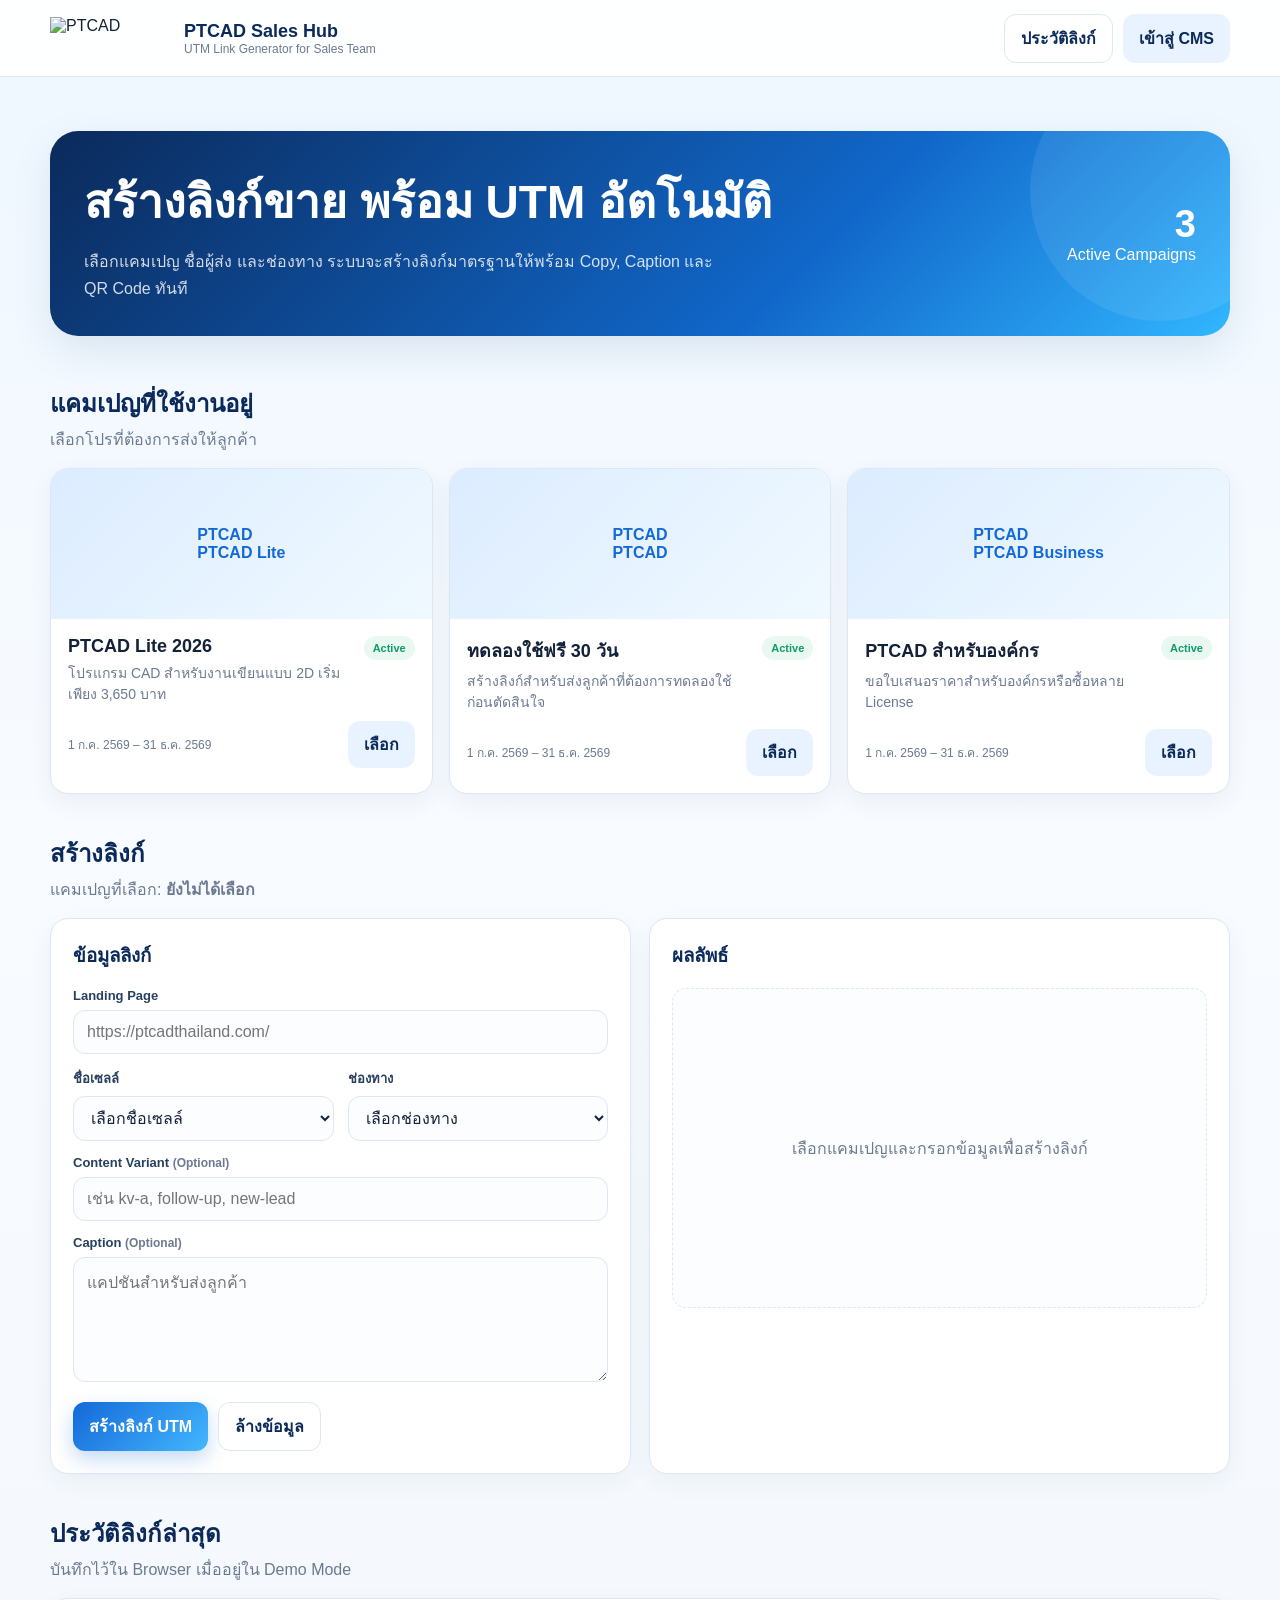
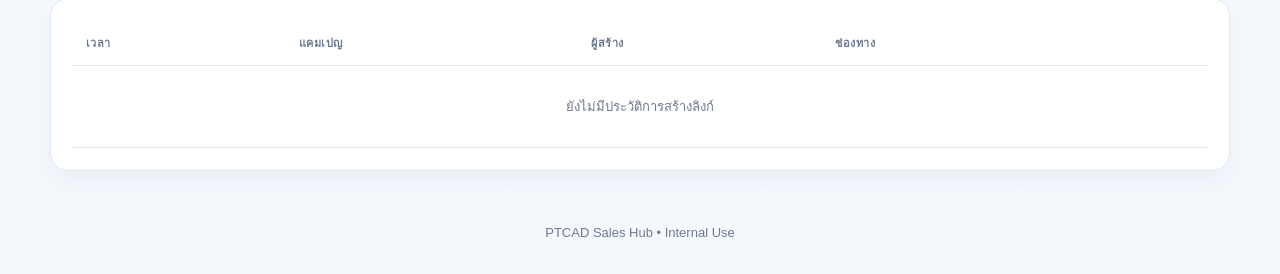
==== index.html @ efa83056 "Add files via upload" ====
<!doctype html><html lang="th"><head><meta charset="utf-8"><meta name="viewport" content="width=device-width,initial-scale=1"><title>PTCAD Sales Hub</title><link rel="stylesheet" href="css/style.css"></head><body>
<header class="topbar"><div class="container nav"><div class="brand"><img class="ptcad-logo" alt="PTCAD"><div><div class="brand-title">PTCAD Sales Hub</div><div class="brand-sub">UTM Link Generator for Sales Team</div></div></div><div class="nav-actions"><a class="btn btn-ghost" href="#history">ประวัติลิงก์</a><a class="btn btn-secondary" href="login.html">เข้าสู่ CMS</a></div></div></header>
<main><section class="hero"><div class="container"><div class="hero-card"><div><h1>สร้างลิงก์ขาย พร้อม UTM อัตโนมัติ</h1><p>เลือกแคมเปญ ชื่อผู้ส่ง และช่องทาง ระบบจะสร้างลิงก์มาตรฐานให้พร้อม Copy, Caption และ QR Code ทันที</p></div><div class="hero-stat"><strong id="campaignCount">0</strong><span>Active Campaigns</span></div></div></div></section>
<section class="section"><div class="container"><div class="section-head"><div><h2>แคมเปญที่ใช้งานอยู่</h2><p>เลือกโปรที่ต้องการส่งให้ลูกค้า</p></div></div><div id="campaignGrid" class="campaign-grid"></div></div></section>
<section id="generator" class="section"><div class="container"><div class="section-head"><div><h2>สร้างลิงก์</h2><p>แคมเปญที่เลือก: <strong id="selectedCampaign">ยังไม่ได้เลือก</strong></p></div></div><div class="workspace"><div class="panel"><h3>ข้อมูลลิงก์</h3><div class="form-grid"><div class="field full"><label>Landing Page</label><input id="landingPage" placeholder="https://ptcadthailand.com/"></div><div class="field"><label>ชื่อเซลล์</label><select id="salesperson"></select></div><div class="field"><label>ช่องทาง</label><select id="channel"></select></div><div class="field full"><label>Content Variant <span class="helper">(Optional)</span></label><input id="contentVariant" placeholder="เช่น kv-a, follow-up, new-lead"></div><div class="field full"><label>Caption <span class="helper">(Optional)</span></label><textarea id="caption" placeholder="แคปชันสำหรับส่งลูกค้า"></textarea></div></div><div class="form-actions"><button id="generateBtn" class="btn btn-primary">สร้างลิงก์ UTM</button><button class="btn btn-ghost" onclick="location.reload()">ล้างข้อมูล</button></div></div>
<div class="panel"><h3>ผลลัพธ์</h3><div id="resultEmpty" class="result-empty">เลือกแคมเปญและกรอกข้อมูลเพื่อสร้างลิงก์</div><div id="resultBox" class="result-box"><div id="resultUrl" class="result-url"></div><div class="result-meta"><div class="meta-card"><span>Campaign</span><strong id="metaCampaign"></strong></div><div class="meta-card"><span>Salesperson</span><strong id="metaSales"></strong></div><div class="meta-card"><span>Channel</span><strong id="metaChannel"></strong></div><div class="meta-card"><span>Created</span><strong id="metaTime"></strong></div></div><div class="form-actions"><button id="copyLinkBtn" class="btn btn-primary">Copy Link</button><button id="copyCaptionBtn" class="btn btn-secondary">Copy Caption</button><button id="copyAllBtn" class="btn btn-secondary">Copy Caption + Link</button><button id="qrBtn" class="btn btn-ghost">QR Code</button><button id="openLinkBtn" class="btn btn-ghost">เปิดทดสอบ</button></div></div></div></div></div></section>
<section id="history" class="section"><div class="container"><div class="section-head"><div><h2>ประวัติลิงก์ล่าสุด</h2><p>บันทึกไว้ใน Browser เมื่ออยู่ใน Demo Mode</p></div></div><div class="panel history-wrap"><table class="table"><thead><tr><th>เวลา</th><th>แคมเปญ</th><th>ผู้สร้าง</th><th>ช่องทาง</th><th></th></tr></thead><tbody id="historyBody"></tbody></table></div></div></section></main>
<footer class="footer">PTCAD Sales Hub • Internal Use</footer><div id="toast" class="toast"></div>
<div id="qrModal" class="modal"><div class="modal-card"><div class="modal-head"><h3>QR Code</h3><button id="closeQR" class="icon-btn">×</button></div><div id="qrCanvas"></div><div class="form-actions" style="justify-content:center"><button id="downloadQR" class="btn btn-primary">ดาวน์โหลด PNG</button></div></div></div>
<script src="https://cdnjs.cloudflare.com/ajax/libs/qrcodejs/1.0.0/qrcode.min.js"></script><script src="js/config.js"></script><script src="js/api.js"></script><script src="js/app.js"></script></body></html>
---- css/style.css ----
:root{--navy:#0b2a5b;--blue:#1469d8;--sky:#43b7ff;--bg:#f4f8fd;--card:#fff;--text:#132238;--muted:#6c7a90;--line:#dce7f3;--success:#0f9d68;--warning:#f59e0b;--danger:#dc3545;--shadow:0 14px 40px rgba(13,50,97,.10);--radius:18px}*{box-sizing:border-box}body{margin:0;font-family:Inter,"Noto Sans Thai",Arial,sans-serif;background:linear-gradient(180deg,#eef7ff 0,#f8fbff 45%,#f4f8fd 100%);color:var(--text)}a{text-decoration:none;color:inherit}button,input,select,textarea{font:inherit}.container{width:min(1180px,calc(100% - 32px));margin:auto}.topbar{position:sticky;top:0;z-index:20;background:rgba(255,255,255,.9);backdrop-filter:blur(16px);border-bottom:1px solid rgba(220,231,243,.9)}.nav{display:flex;align-items:center;justify-content:space-between;min-height:76px;gap:20px}.brand{display:flex;align-items:center;gap:12px}.brand img{width:122px;height:42px;object-fit:contain}.brand-title{font-weight:800;font-size:18px;color:var(--navy)}.brand-sub{font-size:12px;color:var(--muted)}.nav-actions{display:flex;gap:10px}.btn{border:0;border-radius:12px;padding:11px 16px;cursor:pointer;font-weight:700;display:inline-flex;align-items:center;justify-content:center;gap:8px;transition:.2s}.btn:hover{transform:translateY(-1px)}.btn-primary{background:linear-gradient(135deg,var(--blue),var(--sky));color:white;box-shadow:0 8px 20px rgba(20,105,216,.25)}.btn-secondary{background:#e9f3ff;color:var(--navy)}.btn-ghost{background:white;border:1px solid var(--line);color:var(--navy)}.btn-danger{background:#fff0f1;color:var(--danger)}.btn-success{background:#e9f9f2;color:var(--success)}.hero{padding:54px 0 28px}.hero-card{background:linear-gradient(135deg,#0b2a5b,#1167c9 64%,#32b6ff);color:white;border-radius:28px;padding:34px;box-shadow:var(--shadow);display:grid;grid-template-columns:1.3fr .7fr;gap:24px;overflow:hidden;position:relative}.hero-card:after{content:"";position:absolute;width:260px;height:260px;border-radius:50%;background:rgba(255,255,255,.08);right:-60px;top:-70px}.hero h1{margin:0 0 10px;font-size:clamp(30px,4vw,46px)}.hero p{margin:0;color:rgba(255,255,255,.82);max-width:650px;line-height:1.7}.hero-stat{align-self:center;justify-self:end;text-align:right;z-index:1}.hero-stat strong{display:block;font-size:38px}.section{padding:20px 0}.section-head{display:flex;justify-content:space-between;align-items:end;gap:16px;margin-bottom:16px}.section-head h2{margin:0;font-size:24px;color:var(--navy)}.section-head p{margin:4px 0 0;color:var(--muted)}.campaign-grid{display:grid;grid-template-columns:repeat(3,1fr);gap:16px}.campaign-card{background:var(--card);border:1px solid var(--line);border-radius:var(--radius);overflow:hidden;box-shadow:0 8px 24px rgba(13,50,97,.06);transition:.2s}.campaign-card:hover{transform:translateY(-3px);box-shadow:var(--shadow)}.campaign-card.selected{outline:3px solid rgba(20,105,216,.25);border-color:var(--blue)}.campaign-image{height:150px;background:linear-gradient(135deg,#dcecff,#f0f9ff);display:flex;align-items:center;justify-content:center;color:var(--blue);font-weight:800}.campaign-image img{width:100%;height:100%;object-fit:cover}.campaign-body{padding:17px}.campaign-top{display:flex;justify-content:space-between;gap:10px;align-items:start}.campaign-body h3{margin:0 0 6px;font-size:18px}.campaign-body p{margin:0;color:var(--muted);font-size:14px;line-height:1.5}.badge{display:inline-flex;padding:6px 9px;border-radius:999px;font-size:11px;font-weight:800;white-space:nowrap}.badge-active{background:#e9f9f2;color:var(--success)}.badge-upcoming{background:#fff6df;color:#a66600}.badge-expired{background:#f0f2f5;color:#697386}.campaign-footer{display:flex;justify-content:space-between;align-items:center;margin-top:16px;gap:10px}.date{font-size:12px;color:var(--muted)}.workspace{display:grid;grid-template-columns:1fr 1fr;gap:18px}.panel{background:white;border:1px solid var(--line);border-radius:var(--radius);padding:22px;box-shadow:0 8px 24px rgba(13,50,97,.05)}.panel h3{margin:0 0 18px;color:var(--navy)}.form-grid{display:grid;grid-template-columns:1fr 1fr;gap:14px}.field.full{grid-column:1/-1}.field label{display:block;font-size:13px;font-weight:700;margin-bottom:7px;color:#28405f}.field input,.field select,.field textarea{width:100%;border:1px solid var(--line);border-radius:12px;padding:12px 13px;background:#fbfdff;color:var(--text);outline:none}.field input:focus,.field select:focus,.field textarea:focus{border-color:var(--blue);box-shadow:0 0 0 3px rgba(20,105,216,.1)}.field textarea{min-height:125px;resize:vertical}.form-actions{display:flex;gap:10px;margin-top:16px;flex-wrap:wrap}.result-empty{min-height:320px;display:flex;align-items:center;justify-content:center;text-align:center;color:var(--muted);border:1px dashed var(--line);border-radius:14px;background:#fbfdff;padding:24px}.result-box{display:none}.result-box.show{display:block}.result-url{background:#f2f7fd;border:1px solid var(--line);padding:14px;border-radius:12px;word-break:break-all;font-size:13px;line-height:1.6}.result-meta{display:grid;grid-template-columns:1fr 1fr;gap:10px;margin:14px 0}.meta-card{background:#fbfdff;border:1px solid var(--line);border-radius:12px;padding:12px}.meta-card span{display:block;font-size:11px;color:var(--muted);margin-bottom:4px}.meta-card strong{font-size:14px}.history-wrap{overflow:auto}.table{width:100%;border-collapse:collapse;min-width:850px}.table th,.table td{text-align:left;padding:13px;border-bottom:1px solid var(--line);font-size:13px}.table th{color:var(--muted);font-size:11px;text-transform:uppercase;letter-spacing:.04em}.empty-row{text-align:center!important;color:var(--muted);padding:30px!important}.toast{position:fixed;right:22px;bottom:22px;background:#0d2d5d;color:white;padding:13px 16px;border-radius:12px;box-shadow:var(--shadow);opacity:0;transform:translateY(12px);pointer-events:none;transition:.25s;z-index:99}.toast.show{opacity:1;transform:translateY(0)}.modal{position:fixed;inset:0;background:rgba(3,18,38,.55);display:none;align-items:center;justify-content:center;padding:20px;z-index:100}.modal.show{display:flex}.modal-card{background:white;border-radius:20px;padding:22px;width:min(430px,100%);text-align:center}.modal-card canvas{max-width:100%;height:auto}.modal-head{display:flex;justify-content:space-between;align-items:center;margin-bottom:16px}.modal-head h3{margin:0}.icon-btn{border:0;background:#eef4fb;width:36px;height:36px;border-radius:10px;cursor:pointer}.footer{padding:34px 0;color:var(--muted);font-size:13px;text-align:center}.admin-shell{display:grid;grid-template-columns:240px 1fr;min-height:100vh}.sidebar{background:#09264f;color:white;padding:24px 18px;position:sticky;top:0;height:100vh}.sidebar .brand{margin-bottom:30px}.sidebar .brand-title{color:white}.menu{display:grid;gap:8px}.menu button{width:100%;text-align:left;border:0;background:transparent;color:rgba(255,255,255,.78);padding:12px;border-radius:10px;cursor:pointer;font-weight:700}.menu button.active,.menu button:hover{background:rgba(255,255,255,.12);color:white}.admin-main{padding:28px;background:var(--bg)}.admin-head{display:flex;justify-content:space-between;align-items:center;margin-bottom:22px}.admin-head h1{margin:0;color:var(--navy)}.stats{display:grid;grid-template-columns:repeat(4,1fr);gap:14px;margin-bottom:18px}.stat-card{background:white;border:1px solid var(--line);border-radius:16px;padding:18px}.stat-card span{color:var(--muted);font-size:12px}.stat-card strong{display:block;font-size:30px;margin-top:5px;color:var(--navy)}.admin-view{display:none}.admin-view.active{display:block}.toolbar{display:flex;justify-content:space-between;gap:12px;align-items:center;margin-bottom:14px;flex-wrap:wrap}.toolbar .search{min-width:260px}.login-page{min-height:100vh;display:grid;place-items:center;padding:20px}.login-card{width:min(420px,100%);background:white;border:1px solid var(--line);border-radius:24px;padding:28px;box-shadow:var(--shadow)}.login-card .brand{justify-content:center;margin-bottom:24px}.login-card h1{text-align:center;margin:0 0 8px;color:var(--navy)}.login-card p{text-align:center;color:var(--muted);margin:0 0 20px}.helper{font-size:12px;color:var(--muted);margin-top:7px}.notice{padding:12px 14px;border-radius:12px;background:#eaf5ff;color:#155a9f;font-size:13px;margin-bottom:16px}.hidden{display:none!important}@media(max-width:900px){.campaign-grid{grid-template-columns:1fr 1fr}.workspace{grid-template-columns:1fr}.hero-card{grid-template-columns:1fr}.hero-stat{justify-self:start;text-align:left}.stats{grid-template-columns:1fr 1fr}.admin-shell{grid-template-columns:1fr}.sidebar{position:relative;height:auto}.menu{grid-template-columns:repeat(3,1fr)}.admin-main{padding:18px}}@media(max-width:620px){.container{width:min(100% - 20px,1180px)}.nav{align-items:flex-start;padding:12px 0}.nav-actions{flex-direction:column}.campaign-grid{grid-template-columns:1fr}.form-grid{grid-template-columns:1fr}.field.full{grid-column:auto}.result-meta{grid-template-columns:1fr}.stats{grid-template-columns:1fr 1fr}.menu{grid-template-columns:1fr 1fr}.hero{padding-top:24px}.hero-card{padding:24px}.admin-head{align-items:flex-start;gap:12px;flex-direction:column}}
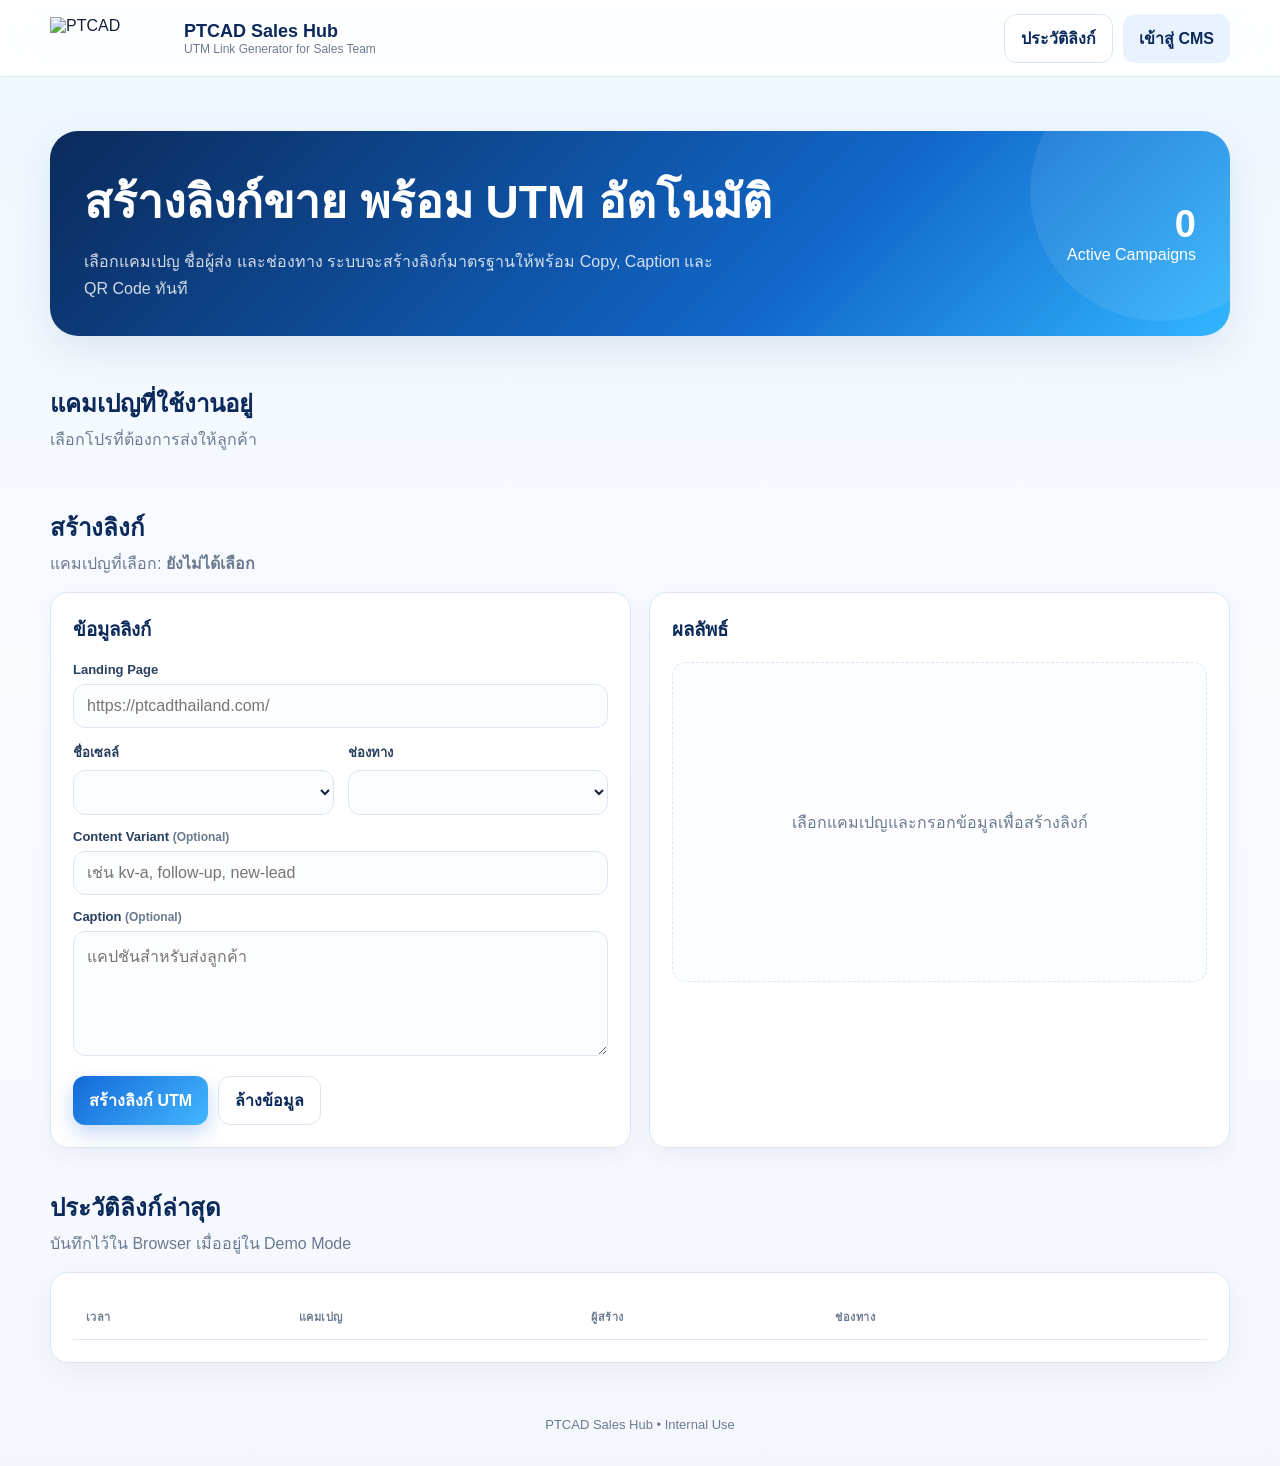
==== commit 65a82755: "Add files via upload" ====
--- a/index.html
+++ b/index.html
@@ -3,7 +3,14 @@
 <main><section class="hero"><div class="container"><div class="hero-card"><div><h1>สร้างลิงก์ขาย พร้อม UTM อัตโนมัติ</h1><p>เลือกแคมเปญ ชื่อผู้ส่ง และช่องทาง ระบบจะสร้างลิงก์มาตรฐานให้พร้อม Copy, Caption และ QR Code ทันที</p></div><div class="hero-stat"><strong id="campaignCount">0</strong><span>Active Campaigns</span></div></div></div></section>
 <section class="section"><div class="container"><div class="section-head"><div><h2>แคมเปญที่ใช้งานอยู่</h2><p>เลือกโปรที่ต้องการส่งให้ลูกค้า</p></div></div><div id="campaignGrid" class="campaign-grid"></div></div></section>
 <section id="generator" class="section"><div class="container"><div class="section-head"><div><h2>สร้างลิงก์</h2><p>แคมเปญที่เลือก: <strong id="selectedCampaign">ยังไม่ได้เลือก</strong></p></div></div><div class="workspace"><div class="panel"><h3>ข้อมูลลิงก์</h3><div class="form-grid"><div class="field full"><label>Landing Page</label><input id="landingPage" placeholder="https://ptcadthailand.com/"></div><div class="field"><label>ชื่อเซลล์</label><select id="salesperson"></select></div><div class="field"><label>ช่องทาง</label><select id="channel"></select></div><div class="field full"><label>Content Variant <span class="helper">(Optional)</span></label><input id="contentVariant" placeholder="เช่น kv-a, follow-up, new-lead"></div><div class="field full"><label>Caption <span class="helper">(Optional)</span></label><textarea id="caption" placeholder="แคปชันสำหรับส่งลูกค้า"></textarea></div></div><div class="form-actions"><button id="generateBtn" class="btn btn-primary">สร้างลิงก์ UTM</button><button class="btn btn-ghost" onclick="location.reload()">ล้างข้อมูล</button></div></div>
-<div class="panel"><h3>ผลลัพธ์</h3><div id="resultEmpty" class="result-empty">เลือกแคมเปญและกรอกข้อมูลเพื่อสร้างลิงก์</div><div id="resultBox" class="result-box"><div id="resultUrl" class="result-url"></div><div class="result-meta"><div class="meta-card"><span>Campaign</span><strong id="metaCampaign"></strong></div><div class="meta-card"><span>Salesperson</span><strong id="metaSales"></strong></div><div class="meta-card"><span>Channel</span><strong id="metaChannel"></strong></div><div class="meta-card"><span>Created</span><strong id="metaTime"></strong></div></div><div class="form-actions"><button id="copyLinkBtn" class="btn btn-primary">Copy Link</button><button id="copyCaptionBtn" class="btn btn-secondary">Copy Caption</button><button id="copyAllBtn" class="btn btn-secondary">Copy Caption + Link</button><button id="qrBtn" class="btn btn-ghost">QR Code</button><button id="openLinkBtn" class="btn btn-ghost">เปิดทดสอบ</button></div></div></div></div></div></section>
+<div class="panel"><h3>ผลลัพธ์</h3><div id="resultEmpty" class="result-empty">เลือกแคมเปญและกรอกข้อมูลเพื่อสร้างลิงก์</div><div id="resultBox" class="result-box"><div id="resultUrl" class="result-url"></div>
+        <div id="shortUrlBox" class="short-url-box hidden">
+          <div class="short-url-label">ลิงก์แบบย่อ</div>
+          <div class="short-url-row">
+            <div id="shortUrl" class="short-url-value"></div>
+            <button id="copyShortBtn" class="btn btn-primary" type="button">Copy ลิงก์ย่อ</button>
+          </div>
+        </div><div class="result-meta"><div class="meta-card"><span>Campaign</span><strong id="metaCampaign"></strong></div><div class="meta-card"><span>Salesperson</span><strong id="metaSales"></strong></div><div class="meta-card"><span>Channel</span><strong id="metaChannel"></strong></div><div class="meta-card"><span>Created</span><strong id="metaTime"></strong></div></div><div class="form-actions"><button id="shortenBtn" class="btn btn-secondary" type="button">ย่อลิงก์ฟรี</button><button id="copyLinkBtn" class="btn btn-primary">Copy Link</button><button id="copyCaptionBtn" class="btn btn-secondary">Copy Caption</button><button id="copyAllBtn" class="btn btn-secondary">Copy Caption + Link</button><button id="qrBtn" class="btn btn-ghost">QR Code</button><button id="openLinkBtn" class="btn btn-ghost">เปิดทดสอบ</button></div></div></div></div></div></section>
 <section id="history" class="section"><div class="container"><div class="section-head"><div><h2>ประวัติลิงก์ล่าสุด</h2><p>บันทึกไว้ใน Browser เมื่ออยู่ใน Demo Mode</p></div></div><div class="panel history-wrap"><table class="table"><thead><tr><th>เวลา</th><th>แคมเปญ</th><th>ผู้สร้าง</th><th>ช่องทาง</th><th></th></tr></thead><tbody id="historyBody"></tbody></table></div></div></section></main>
 <footer class="footer">PTCAD Sales Hub • Internal Use</footer><div id="toast" class="toast"></div>
 <div id="qrModal" class="modal"><div class="modal-card"><div class="modal-head"><h3>QR Code</h3><button id="closeQR" class="icon-btn">×</button></div><div id="qrCanvas"></div><div class="form-actions" style="justify-content:center"><button id="downloadQR" class="btn btn-primary">ดาวน์โหลด PNG</button></div></div></div>
--- a/css/style.css
+++ b/css/style.css
@@ -1 +1,57 @@
 :root{--navy:#0b2a5b;--blue:#1469d8;--sky:#43b7ff;--bg:#f4f8fd;--card:#fff;--text:#132238;--muted:#6c7a90;--line:#dce7f3;--success:#0f9d68;--warning:#f59e0b;--danger:#dc3545;--shadow:0 14px 40px rgba(13,50,97,.10);--radius:18px}*{box-sizing:border-box}body{margin:0;font-family:Inter,"Noto Sans Thai",Arial,sans-serif;background:linear-gradient(180deg,#eef7ff 0,#f8fbff 45%,#f4f8fd 100%);color:var(--text)}a{text-decoration:none;color:inherit}button,input,select,textarea{font:inherit}.container{width:min(1180px,calc(100% - 32px));margin:auto}.topbar{position:sticky;top:0;z-index:20;background:rgba(255,255,255,.9);backdrop-filter:blur(16px);border-bottom:1px solid rgba(220,231,243,.9)}.nav{display:flex;align-items:center;justify-content:space-between;min-height:76px;gap:20px}.brand{display:flex;align-items:center;gap:12px}.brand img{width:122px;height:42px;object-fit:contain}.brand-title{font-weight:800;font-size:18px;color:var(--navy)}.brand-sub{font-size:12px;color:var(--muted)}.nav-actions{display:flex;gap:10px}.btn{border:0;border-radius:12px;padding:11px 16px;cursor:pointer;font-weight:700;display:inline-flex;align-items:center;justify-content:center;gap:8px;transition:.2s}.btn:hover{transform:translateY(-1px)}.btn-primary{background:linear-gradient(135deg,var(--blue),var(--sky));color:white;box-shadow:0 8px 20px rgba(20,105,216,.25)}.btn-secondary{background:#e9f3ff;color:var(--navy)}.btn-ghost{background:white;border:1px solid var(--line);color:var(--navy)}.btn-danger{background:#fff0f1;color:var(--danger)}.btn-success{background:#e9f9f2;color:var(--success)}.hero{padding:54px 0 28px}.hero-card{background:linear-gradient(135deg,#0b2a5b,#1167c9 64%,#32b6ff);color:white;border-radius:28px;padding:34px;box-shadow:var(--shadow);display:grid;grid-template-columns:1.3fr .7fr;gap:24px;overflow:hidden;position:relative}.hero-card:after{content:"";position:absolute;width:260px;height:260px;border-radius:50%;background:rgba(255,255,255,.08);right:-60px;top:-70px}.hero h1{margin:0 0 10px;font-size:clamp(30px,4vw,46px)}.hero p{margin:0;color:rgba(255,255,255,.82);max-width:650px;line-height:1.7}.hero-stat{align-self:center;justify-self:end;text-align:right;z-index:1}.hero-stat strong{display:block;font-size:38px}.section{padding:20px 0}.section-head{display:flex;justify-content:space-between;align-items:end;gap:16px;margin-bottom:16px}.section-head h2{margin:0;font-size:24px;color:var(--navy)}.section-head p{margin:4px 0 0;color:var(--muted)}.campaign-grid{display:grid;grid-template-columns:repeat(3,1fr);gap:16px}.campaign-card{background:var(--card);border:1px solid var(--line);border-radius:var(--radius);overflow:hidden;box-shadow:0 8px 24px rgba(13,50,97,.06);transition:.2s}.campaign-card:hover{transform:translateY(-3px);box-shadow:var(--shadow)}.campaign-card.selected{outline:3px solid rgba(20,105,216,.25);border-color:var(--blue)}.campaign-image{height:150px;background:linear-gradient(135deg,#dcecff,#f0f9ff);display:flex;align-items:center;justify-content:center;color:var(--blue);font-weight:800}.campaign-image img{width:100%;height:100%;object-fit:cover}.campaign-body{padding:17px}.campaign-top{display:flex;justify-content:space-between;gap:10px;align-items:start}.campaign-body h3{margin:0 0 6px;font-size:18px}.campaign-body p{margin:0;color:var(--muted);font-size:14px;line-height:1.5}.badge{display:inline-flex;padding:6px 9px;border-radius:999px;font-size:11px;font-weight:800;white-space:nowrap}.badge-active{background:#e9f9f2;color:var(--success)}.badge-upcoming{background:#fff6df;color:#a66600}.badge-expired{background:#f0f2f5;color:#697386}.campaign-footer{display:flex;justify-content:space-between;align-items:center;margin-top:16px;gap:10px}.date{font-size:12px;color:var(--muted)}.workspace{display:grid;grid-template-columns:1fr 1fr;gap:18px}.panel{background:white;border:1px solid var(--line);border-radius:var(--radius);padding:22px;box-shadow:0 8px 24px rgba(13,50,97,.05)}.panel h3{margin:0 0 18px;color:var(--navy)}.form-grid{display:grid;grid-template-columns:1fr 1fr;gap:14px}.field.full{grid-column:1/-1}.field label{display:block;font-size:13px;font-weight:700;margin-bottom:7px;color:#28405f}.field input,.field select,.field textarea{width:100%;border:1px solid var(--line);border-radius:12px;padding:12px 13px;background:#fbfdff;color:var(--text);outline:none}.field input:focus,.field select:focus,.field textarea:focus{border-color:var(--blue);box-shadow:0 0 0 3px rgba(20,105,216,.1)}.field textarea{min-height:125px;resize:vertical}.form-actions{display:flex;gap:10px;margin-top:16px;flex-wrap:wrap}.result-empty{min-height:320px;display:flex;align-items:center;justify-content:center;text-align:center;color:var(--muted);border:1px dashed var(--line);border-radius:14px;background:#fbfdff;padding:24px}.result-box{display:none}.result-box.show{display:block}.result-url{background:#f2f7fd;border:1px solid var(--line);padding:14px;border-radius:12px;word-break:break-all;font-size:13px;line-height:1.6}.result-meta{display:grid;grid-template-columns:1fr 1fr;gap:10px;margin:14px 0}.meta-card{background:#fbfdff;border:1px solid var(--line);border-radius:12px;padding:12px}.meta-card span{display:block;font-size:11px;color:var(--muted);margin-bottom:4px}.meta-card strong{font-size:14px}.history-wrap{overflow:auto}.table{width:100%;border-collapse:collapse;min-width:850px}.table th,.table td{text-align:left;padding:13px;border-bottom:1px solid var(--line);font-size:13px}.table th{color:var(--muted);font-size:11px;text-transform:uppercase;letter-spacing:.04em}.empty-row{text-align:center!important;color:var(--muted);padding:30px!important}.toast{position:fixed;right:22px;bottom:22px;background:#0d2d5d;color:white;padding:13px 16px;border-radius:12px;box-shadow:var(--shadow);opacity:0;transform:translateY(12px);pointer-events:none;transition:.25s;z-index:99}.toast.show{opacity:1;transform:translateY(0)}.modal{position:fixed;inset:0;background:rgba(3,18,38,.55);display:none;align-items:center;justify-content:center;padding:20px;z-index:100}.modal.show{display:flex}.modal-card{background:white;border-radius:20px;padding:22px;width:min(430px,100%);text-align:center}.modal-card canvas{max-width:100%;height:auto}.modal-head{display:flex;justify-content:space-between;align-items:center;margin-bottom:16px}.modal-head h3{margin:0}.icon-btn{border:0;background:#eef4fb;width:36px;height:36px;border-radius:10px;cursor:pointer}.footer{padding:34px 0;color:var(--muted);font-size:13px;text-align:center}.admin-shell{display:grid;grid-template-columns:240px 1fr;min-height:100vh}.sidebar{background:#09264f;color:white;padding:24px 18px;position:sticky;top:0;height:100vh}.sidebar .brand{margin-bottom:30px}.sidebar .brand-title{color:white}.menu{display:grid;gap:8px}.menu button{width:100%;text-align:left;border:0;background:transparent;color:rgba(255,255,255,.78);padding:12px;border-radius:10px;cursor:pointer;font-weight:700}.menu button.active,.menu button:hover{background:rgba(255,255,255,.12);color:white}.admin-main{padding:28px;background:var(--bg)}.admin-head{display:flex;justify-content:space-between;align-items:center;margin-bottom:22px}.admin-head h1{margin:0;color:var(--navy)}.stats{display:grid;grid-template-columns:repeat(4,1fr);gap:14px;margin-bottom:18px}.stat-card{background:white;border:1px solid var(--line);border-radius:16px;padding:18px}.stat-card span{color:var(--muted);font-size:12px}.stat-card strong{display:block;font-size:30px;margin-top:5px;color:var(--navy)}.admin-view{display:none}.admin-view.active{display:block}.toolbar{display:flex;justify-content:space-between;gap:12px;align-items:center;margin-bottom:14px;flex-wrap:wrap}.toolbar .search{min-width:260px}.login-page{min-height:100vh;display:grid;place-items:center;padding:20px}.login-card{width:min(420px,100%);background:white;border:1px solid var(--line);border-radius:24px;padding:28px;box-shadow:var(--shadow)}.login-card .brand{justify-content:center;margin-bottom:24px}.login-card h1{text-align:center;margin:0 0 8px;color:var(--navy)}.login-card p{text-align:center;color:var(--muted);margin:0 0 20px}.helper{font-size:12px;color:var(--muted);margin-top:7px}.notice{padding:12px 14px;border-radius:12px;background:#eaf5ff;color:#155a9f;font-size:13px;margin-bottom:16px}.hidden{display:none!important}@media(max-width:900px){.campaign-grid{grid-template-columns:1fr 1fr}.workspace{grid-template-columns:1fr}.hero-card{grid-template-columns:1fr}.hero-stat{justify-self:start;text-align:left}.stats{grid-template-columns:1fr 1fr}.admin-shell{grid-template-columns:1fr}.sidebar{position:relative;height:auto}.menu{grid-template-columns:repeat(3,1fr)}.admin-main{padding:18px}}@media(max-width:620px){.container{width:min(100% - 20px,1180px)}.nav{align-items:flex-start;padding:12px 0}.nav-actions{flex-direction:column}.campaign-grid{grid-template-columns:1fr}.form-grid{grid-template-columns:1fr}.field.full{grid-column:auto}.result-meta{grid-template-columns:1fr}.stats{grid-template-columns:1fr 1fr}.menu{grid-template-columns:1fr 1fr}.hero{padding-top:24px}.hero-card{padding:24px}.admin-head{align-items:flex-start;gap:12px;flex-direction:column}}
+
+
+/* CMS modal */
+body.modal-open{overflow:hidden}
+.cms-modal{position:fixed;inset:0;z-index:9999;display:flex;align-items:center;justify-content:center;padding:24px;opacity:0;visibility:hidden;pointer-events:none;transition:opacity .2s ease,visibility .2s ease}
+.cms-modal.show{opacity:1;visibility:visible;pointer-events:auto}
+.cms-modal-backdrop{position:absolute;inset:0;background:rgba(10,35,69,.48);backdrop-filter:blur(6px);-webkit-backdrop-filter:blur(6px)}
+.cms-modal-dialog{position:relative;width:min(520px,100%);max-height:calc(100vh - 48px);overflow:auto;background:#fff;border:1px solid rgba(33,109,207,.14);border-radius:24px;box-shadow:0 28px 80px rgba(10,45,89,.26);transform:translateY(16px) scale(.985);transition:transform .22s ease}
+.cms-modal.show .cms-modal-dialog{transform:translateY(0) scale(1)}
+.cms-modal-header{display:flex;align-items:flex-start;justify-content:space-between;gap:20px;padding:26px 28px 20px;border-bottom:1px solid #e8eff8}
+.cms-modal-header h2{margin:4px 0 6px;color:#10376b;font-size:24px;line-height:1.25}
+.cms-modal-header p{margin:0;color:#70829b;font-size:14px;line-height:1.55}
+.cms-modal-eyebrow{color:#2586df;font-size:12px;font-weight:800;letter-spacing:.08em;text-transform:uppercase}
+.cms-modal-close{width:38px;height:38px;flex:0 0 38px;border:0;border-radius:12px;background:#f2f7fd;color:#3c5878;font-size:25px;line-height:1;cursor:pointer;transition:.18s ease}
+.cms-modal-close:hover{background:#e5f1fd;color:#126bc2}
+.cms-modal-form{display:grid;gap:18px;padding:24px 28px 28px}
+.cms-modal-form .field{margin:0}
+.cms-modal-form .field label{display:block;margin-bottom:8px;color:#263f60;font-weight:700;font-size:14px}
+.cms-modal-form .field input{width:100%;height:46px;padding:0 14px;border:1px solid #d8e3f1;border-radius:12px;background:#fbfdff;color:#183655;font:inherit;outline:none;transition:border-color .18s ease,box-shadow .18s ease,background .18s ease;box-sizing:border-box}
+.cms-modal-form .field input:focus{background:#fff;border-color:#3297ea;box-shadow:0 0 0 4px rgba(50,151,234,.12)}
+.cms-modal-form .field small{display:block;margin-top:7px;color:#7a8ca4;font-size:12px;line-height:1.45}
+.required{color:#e34b5f}
+.cms-switch-row{display:flex;align-items:center;gap:14px;padding:15px 16px;border:1px solid #e0e9f5;border-radius:14px;background:#f8fbff;cursor:pointer}
+.cms-switch-row>span:first-child{min-width:0;flex:1}
+.cms-switch-row strong,.cms-switch-row small{display:block}
+.cms-switch-row strong{color:#263f60;font-size:14px}
+.cms-switch-row small{margin-top:3px;color:#7b8da5;font-size:12px}
+.cms-switch-row input{position:absolute;opacity:0;pointer-events:none}
+.cms-switch{position:relative;width:46px;height:26px;flex:0 0 46px;border-radius:999px;background:#c9d7e7;transition:.2s ease}
+.cms-switch:after{content:"";position:absolute;top:3px;left:3px;width:20px;height:20px;border-radius:50%;background:#fff;box-shadow:0 2px 6px rgba(20,50,85,.22);transition:.2s ease}
+.cms-switch-row input:checked+.cms-switch{background:#2589df}
+.cms-switch-row input:checked+.cms-switch:after{transform:translateX(20px)}
+.cms-form-error{padding:11px 13px;border:1px solid #ffd1d7;border-radius:10px;background:#fff5f6;color:#bd2f43;font-size:13px}
+.cms-modal-actions{display:flex;justify-content:flex-end;gap:10px;padding-top:4px}
+.cms-modal-actions .btn{min-width:112px}
+.cms-modal-actions .btn:disabled{opacity:.65;cursor:wait}
+@media(max-width:640px){
+  .cms-modal{padding:14px;align-items:flex-end}
+  .cms-modal-dialog{width:100%;max-height:92vh;border-radius:22px 22px 14px 14px}
+  .cms-modal-header{padding:22px 20px 17px}
+  .cms-modal-form{padding:20px}
+  .cms-modal-actions{position:sticky;bottom:-20px;margin:0 -20px -20px;padding:14px 20px 20px;background:#fff;border-top:1px solid #e8eff8}
+  .cms-modal-actions .btn{flex:1;min-width:0}
+}
+
+
+/* Short URL */
+.short-url-box{margin-top:14px;padding:14px 16px;border:1px solid #d8e8f8;border-radius:14px;background:linear-gradient(135deg,#f6fbff,#edf7ff)}
+.short-url-label{margin-bottom:7px;color:#6c8098;font-size:12px;font-weight:800;text-transform:uppercase;letter-spacing:.06em}
+.short-url-row{display:flex;align-items:center;gap:12px}
+.short-url-value{min-width:0;flex:1;color:#1268b8;font-size:16px;font-weight:800;word-break:break-all}
+.short-url-row .btn{flex:0 0 auto}
+@media(max-width:640px){
+  .short-url-row{align-items:stretch;flex-direction:column}
+  .short-url-row .btn{width:100%}
+}
